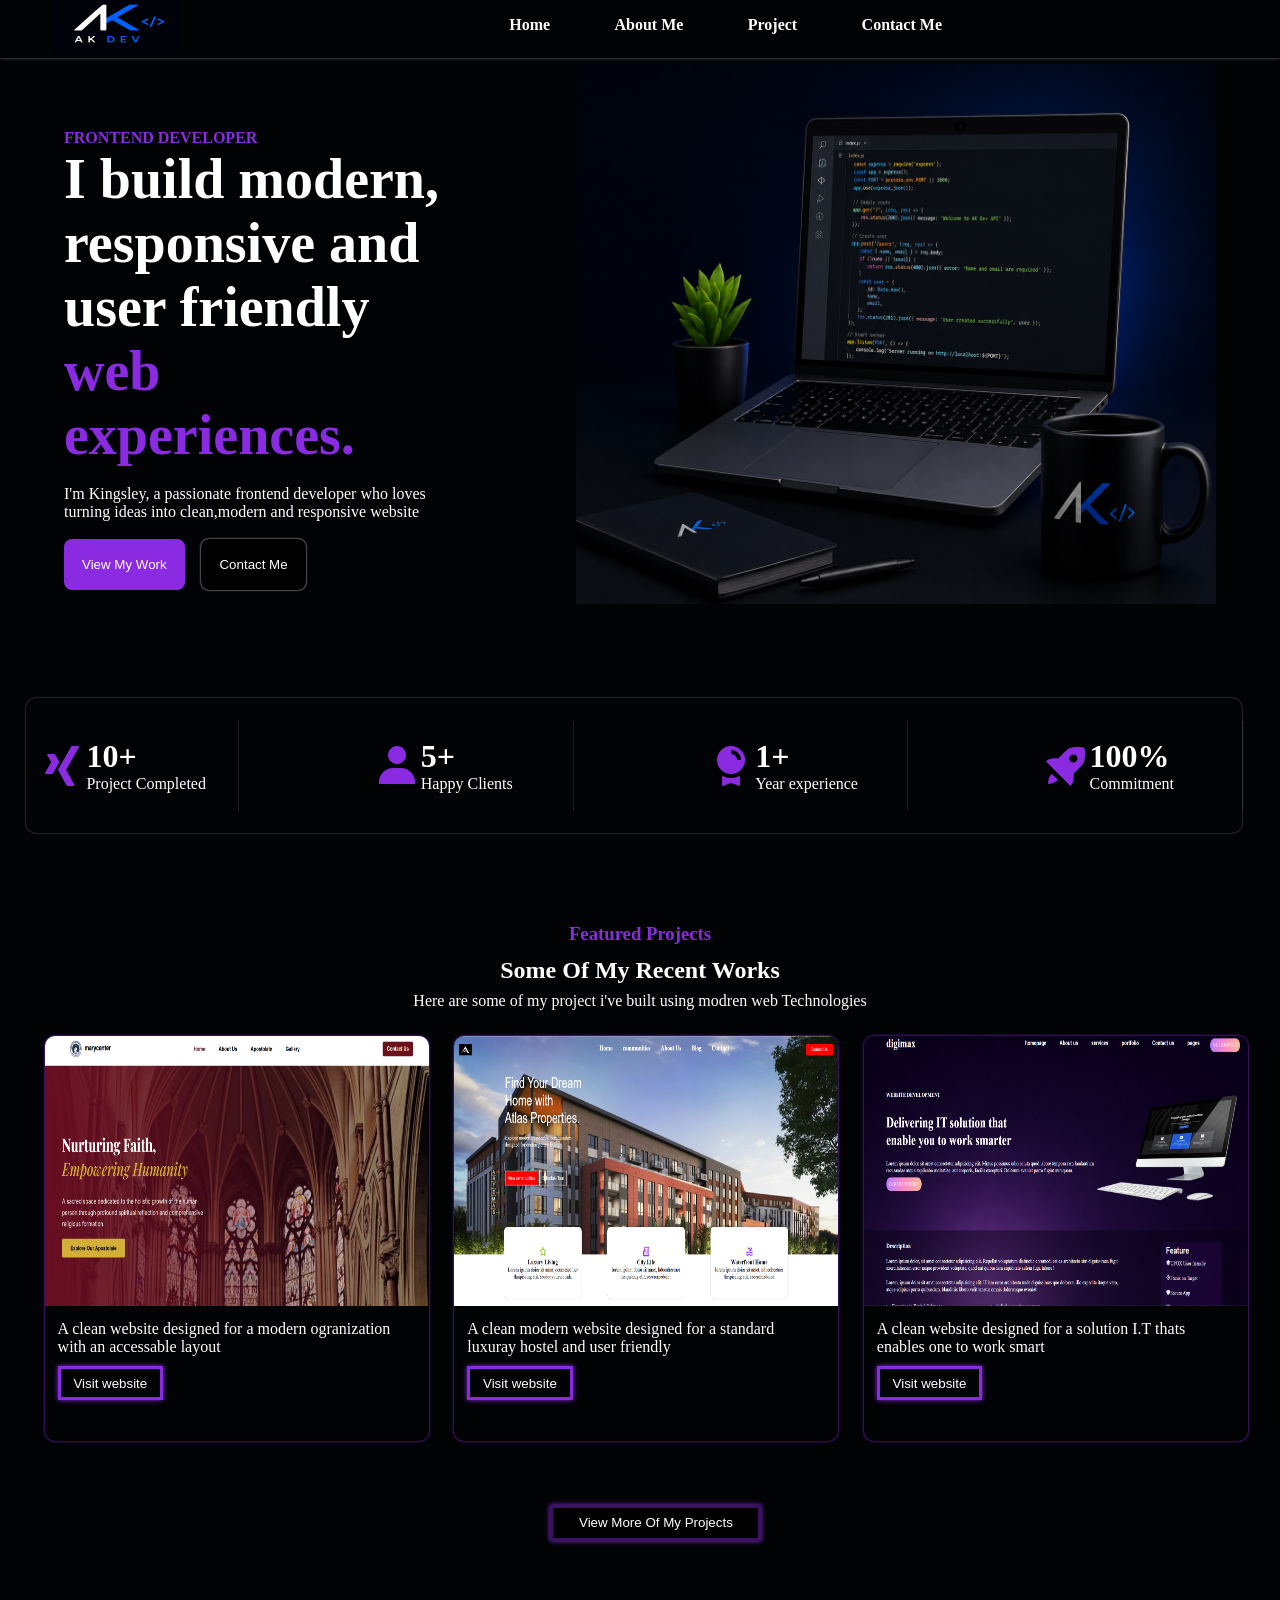
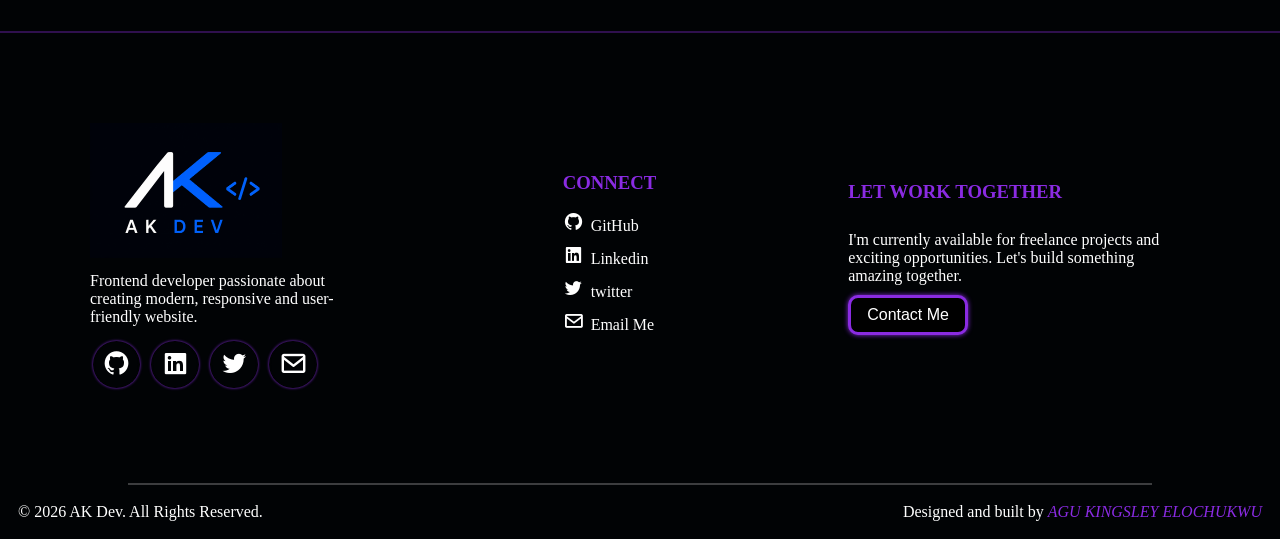
==== index.html @ 67a38dcb "first commit" ====
<!DOCTYPE html>
<html lang="en">
<head>
    <meta charset="UTF-8">
    <meta name="viewport" content="width=device-width, initial-scale=1.0">

    <link rel="apple-touch-icon" sizes="180x180" href="./favicon/apple-touch-icon.png">
<link rel="icon" type="image/png" sizes="32x32" href="./favicon/favicon-32x32.png">
<link rel="icon" type="image/png" sizes="16x16" href="./favicon/favicon-16x16.png">
<link rel="manifest" href="/site.webmanifest">

    <link rel="stylesheet" href="styling.css">
    <link href='https://unpkg.com/boxicons@2.1.4/css/boxicons.min.css' rel='stylesheet'>
    <title>MY PORTFOLIO</title>
</head>
<body>
    <header>
        <nav>
            <div>
                 <img src="Images/icon2.png" alt="">
            </div>
            <div id="headul">
                <ul>
                    <li><a href="index.html" id="home">Home</a></li>
                    <li> <a href="about.html">About Me</a></li>
                    <li><a href="project.html">Project</a></li>
                    <li><a href="contact.html">Contact Me</a></li>
                </ul>
            </div>

        </nav>
    </header>
     <section id="mediahead">

    <nav>

        <div>
            <img src="Images/icon2.png" alt="">
        </div>

        <!-- Hamburger -->
        <div class="hamburger" id="hamburger">

            <span></span>
            <span></span>
            <span></span>

        </div>

       <div id="mobile-menu">

            <ul>

                <li><a href="index.html">Home</a></li>
                <li><a href="about.html">About Me</a></li>
                <li><a href="project.html">Project</a></li>
                <li><a href="contact.html">Contact Me</a></li>

            </ul>

        </div>

    </nav>

</section>
    <main>
        <section class="sec1">
            <article class="art1">
                <div id="div1">
                    <h4>FRONTEND DEVELOPER</h4>
                    <h2>I build modern, responsive and user friendly </h2>
                    <h3>web experiences.</h3>
                    <p>I'm Kingsley, a passionate frontend developer who loves turning ideas into clean,modern and responsive website</p>
                    <button><a href="project.html">View My Work</a></button>
                    <button id="but1"><a href="contact.html">Contact Me</a></button>
                </div>
                <div>
                    <img src="Images/image2.png" alt="">
                </div>
            </article>
        </section>
        <section>
            <div id="div2">
    
                    <div class="box" id="box5">
                        <i class='bx bxl-xing icon'></i>
                        <div>
                            <h3>10+</h3>
                            <p>Project Completed</p>
                        </div>
                    </div>
                    
                    <div  class="box"  id="box6">
                        <i class='bx bxs-user icon'></i>
                        <div>
                            <h3>5+</h3>
                            <p>Happy Clients</p>
                        </div>
                    </div>
                  
                    <div class="box"  id="box7">
                        <i class='bx bxs-award icon' ></i>
                        <div>
                            <h3>1+</h3>
                           <p>Year experience</p>
                        </div>
                    </div>
                    
                    <div class="box"  id="box5">
                        <i class='bx bxs-rocket icon'></i>
                        <div>
                            <h3>100%</h3>
                            <p>Commitment</p>
                        </div>
                    </div>
    
            </div>
        </section>
        
        <section class="sec2">
           <div class="div">
             <h3>Featured Projects</h3>
            <h2>Some Of My Recent Works</h2>
            <p>Here are some of my project i've built using modren web Technologies</p>
           </div>
            <div id="div0">
               <a href="https://elochukwu16.github.io/marycenter/" target="_blank">
                 <div class="box1" id="box1">
                    <img src="Images/marycenter.png" alt="">
                    <p>A clean website designed for a modern ogranization with an accessable layout</p>
                    <button><a href="https://elochukwu16.github.io/marycenter/" target="_blank">Visit website</a></button>
                </div>
               </a>
               <a href="https://elochukwu16.github.io/defence/" target="_blank">
                 <div class="box1"  id="box2">
                    <img src="Images/altas.png" alt="">
                    <p>A clean modern website designed for a standard luxuray hostel and user friendly</p>
                    <button><a href="https://elochukwu16.github.io/defence/" target="_blank">Visit website</a></button>
                </div>
               </a>
                <a href="https://elochukwu16.github.io/digimax/" target="_blank">
                    <div class="box1"  id="box3">
                    <img src="Images/digmax.png" alt="">
                    <p>A clean website designed for a solution I.T thats enables one to work smart</p>
                    <button><a href="https://elochukwu16.github.io/digimax/" target="_blank">Visit website</a></button>
                </div>
                </a>

            </div>
            <button id="but4"><a href="project.html">View More Of My Projects</a></button>
        </section>
    </main>
    <footer>
        <section class="sec3">
            <hr>
            <article class="art2">
                <div>
                    <img src="Images/icon2.png" alt="">
                    <p>Frontend developer passionate about creating modern, responsive and user-friendly website.</p>
                    <i class='bx bxl-github bx-border-circle icon3'></i>
                    <i class='bx bxl-linkedin-square bx-border-circle icon3' ></i>
                    <i class='bx bxl-twitter bx-border-circle icon3' ></i>
                    <i class='bx bx-envelope bx-border-circle icon3' ></i>
                </div>
               
                <div>
                    <h3>CONNECT</h3>
                    <ul>
                        <li> <i class='bx bxl-github icon4'></i>GitHub</li>
                        <li>  <i class='bx bxl-linkedin-square icon4' ></i>Linkedin</li>
                        <li> <i class='bx bxl-twitter icon4' ></i>twitter</li>
                        <li>  <i class='bx bx-envelope icon4' ></i>Email Me</li>
                    </ul>
                </div>
                <div>
                    <h3>LET WORK TOGETHER</h3>
                    <p>I'm currently available for freelance projects and exciting opportunities. Let's build something amazing together.</p>
                    <button> <a href="contact.html">Contact Me</a></button>
                </div>
            </article>
            <hr id="hr1">
            <div id="div3">
                <p>© 2026 AK Dev. All Rights Reserved.</p>
                <p>Designed and built by <i>AGU KINGSLEY ELOCHUKWU</i></p>
            </div>
        </section>
    </footer>
    <script src="script.js"></script>
</body>
</html>
---- styling.css ----
*{
    padding: 0%;
    margin: 0%;
    box-sizing: border-box;
   
}
body{
  background-color: #010305;
  color: white;
}
header{
    position: fixed;
    z-index: 1000;
    top: -1%;
    background-color: #010305;
    width: 100vw;
    box-shadow: rgba(255, 255, 255, 0.43) 0 0 3px;
}
#mediahead{
    display: none;
}
#headul.active{
    display:block;
}
nav{
    display: flex;
    align-items: center;
}
nav img{
    width: 10vw;
    height: 7vh;
    margin-right: 25vw;
    margin-left: 4vw;
}
#headul ul{
    display: flex;
    justify-content: center;
    align-items: center;
    gap: 3vw;
    list-style: none;
}

#about{
    color: blue;
}
#project{
    color: blue;
}
#contact{
    color: blue;
}
 #headul li a:hover {
  background-color: #892be270;
  color: white;
  border-radius: 5px;
}
 #headul a{
    color: white;
    text-decoration: none;
     padding: 10px 16px 18px 10px;
     font-weight: 600;
}
#home{
    color: #892be270;
}
.sec1{
    color: white;
    margin-top: 5vw;
}
.art1{
    display: flex;
    justify-content: center;
    align-items: center;
    gap: 10vw;

}
.art1 img{
    width: 50vw;
    height: 60vh;
    animation: imga 2s infinite ease alternate-reverse;
}
@keyframes imga {
  from {
    transform: scale(1);
  }
  to {
    transform: scale(1.05);
  }
}
#div1{
    width: 30vw;
    height: 60vh;
}
#div1 h4{
    color: blueviolet;
    margin-top: 7vh;
}
#div1 h2{
    font-size: 3.5rem;
}
#div1 h3{
     font-size: 3.5rem;
     color: blueviolet;
     margin-bottom: 2vh;
}
.art1 button{
    margin-top: 2vh;
    padding: 2vh;
    background-color: blueviolet;
    color: white;
    font-weight: 400;
    border-radius: 8px;
    border: none;
}
/* .art1 button:hover {
  background-color:;
} */
.art1 button a{
    text-decoration: none;
    color: white;
}
#but1{
    margin-left: 1vw;
    background-color: black;
    box-shadow: white 0 0 2px;
}
.box{
    display: flex;
    align-items: center;
    width: 20vw;
    height: 10vh;
    box-shadow: #ffffff1a 1px 0 0 ;
    padding-left: 1vw;
}
#div2{
    display: flex;
    justify-content: center;
    align-items: center;
    gap: 10%;
    margin-top: 10vh;
     box-shadow: rgba(255, 255, 255, 0.418) 0 0 2px;
     width: 95vw;
     height: 15vh;
     margin-left: 2vw;
     border-radius: 10px;
}
.icon{
    font-size: 3rem;
    color: blueviolet;
}
#box5 {
  animation: bounce 3s infinite ease alternate-reverse;
}
@keyframes bounce {
  from {
    transform: translateY(0);
  }
  to {
    transform: translateY(-10px);
  }
}
#box6 {
  animation: box6 2.5s infinite ease alternate-reverse;
}
@keyframes box6 {
  from {
    transform: translateY(0);
  }
  to {
    transform: translateY(-10px);
  }
}
#box7 {
  animation: box7 3.1s infinite ease alternate-reverse;
}
@keyframes box7 {
  from {
    transform: translateY(0);
  }
  to {
    transform: translateY(-10px);
  }
}
.box h3{
    font-size: 2rem;
}
.sec2 h3{
    color: blueviolet;
    margin-bottom: 1vw;
}
.sec2 h2{
    margin-bottom: 0.6vw;
}
#div0{
    display: flex;
    justify-content: center;
    align-items: center;
    gap:1vw;
}
#div0 a{
    color: white;
    text-decoration: none;
}
.box1{
    width: 30vw;
    height: 45vh;
    box-shadow: blueviolet 0 0 3px;
    border-radius: 10px;
    
}
.div{
    text-align: center;
    margin-top: 5vw;
    padding: 2vw;
}
.box1 img{
    width: 30vw;
    height: 30vh;
    border-top-right-radius: 10px ;
    border-top-left-radius:10px ;
}
.box1 button{
    background-color: #010305;
    box-shadow: blueviolet 0 0 5px;
    border: blueviolet solid;
    padding: 0.5vw 1vw;
    margin-left: 1vw;

}
#box1 {
  animation: pulse 3s infinite ease alternate-reverse;
}
@keyframes pulse {
  from {
    transform: scale(1);
  }
  to {
    transform: scale(1.05);
  }
}
#box2 {
  animation: box2 2.6s infinite ease alternate-reverse;
}
@keyframes box2 {
  from {
    transform: scale(1);
  }
  to {
    transform: scale(1.06);
  }
}
#box3 {
  animation: box3 3.3s infinite ease alternate-reverse;
}
@keyframes box3 {
  from {
    transform: scale(1);
  }
  to {
    transform: scale(1.06);
  }
}
.box1 p{
    padding: 0.8vw 1vw;
}
#but4{
    background-color: black;
    box-shadow: blueviolet 0 0 5px;
    color: white;
    border: rgba(137, 43, 226, 0.433) solid;
    padding: 0.6vw 2vw;
    margin-left: 43vw;
    margin-top: 5vw;
}
#but4  a{
    color: white;
    text-decoration: none;
}
.art2{
    display: flex;
    justify-content: center;
    align-items: center;
    gap: 15vw;
    margin: 10vh;
}
.art2 img{
    width: 15vw;
    height: 15vh;
}
.art2 h3{
    color: blueviolet;
    margin-bottom: 2vh;
}
.art2 ul{
     list-style: none;
}
.art2 li{
    padding-bottom: 10px;
}
.art2 p{
    padding: 10px 0px;
}
.icon3{
    font-size: 1.5rem;
    box-shadow: white 0 0 2px;
    margin: 5px;

}
.icon4{
    font-size: 1.3rem;
    margin-right: 7px;
    
}
.art2 button{
    background-color: black;
    color: white;
    box-shadow: blueviolet 0 0 5px;
    padding: 8px 16px;
    font-size: 1rem;
    border-radius: 10px;
    border: solid blueviolet;
    
}
.art2 button a{
    text-decoration: none;
    color: white;
}
.sec3 hr{
    background-color: rgba(137, 43, 226, 0.334);
    margin-top: 10vh;
    height: 2px;
    border: blueviolet;
}
#div3{
    display: flex;
    justify-content: center;
    align-items: center;
    gap: 50vw;
    margin-bottom: 2vh;
}
#div3 i{
    color: blueviolet;
}
#hr1{
    background-color: rgba(255, 255, 255, 0.233);
    height: 2px;
    width: 80vw;
    margin-left: 10vw;
    margin-bottom: 2vh;
}
#sec4{
    display: flex;
    justify-content: center;
    gap: 4vw;
     margin-top: 5vw;
}
#div4 img{
     width: 40vw;
     height: 97vh;
     border-radius: 10px;
}
#art3{
    display: flex;
    gap: 1vw
}
#art3 img{
    width: 4vw;
    height: 10vh;
}
#art3 p{
    font-size: 0.6rem;
    padding: 0;
}
#art3 div{
    width: 7vw;
    height: 18vh;
    text-align: center;
    background-color: rgba(137, 43, 226, 0.203);
    padding-top: 2%;
    border-radius: 7px;
    margin-top: 1vw;
    box-shadow: white 0 0 2px;
}
#div5{
    width: 40vw;
    height: 92vh;
}
#div5 h2{
    font-size: 2.03rem;
    padding: 1vw 0 0 0;
}
#div5 i{
    color: blueviolet;
    
}
#div5 p{
    padding: 0.8vw 0;
}
#div5 h4{
    padding-top: 1vw;
    font-size: 1.2rem;
}
#but3{
    padding: 0.7vw 3vw;
    margin-top: 1vw;
    background-color: blueviolet;
    color: white;
    border: none;
}
#but3 a{
    text-decoration: none;
    color: white;
}
#but2{
    padding: 0.5vw 1vw ;
    background-color: blueviolet;
    color: white;
    border: none;
}
#but2 a{
    text-decoration: none;
    color: white;
}
.box2{
    width: 30vw;
    height: 45vh;
    box-shadow: blueviolet 0 0 3px;
    border-radius: 10px;
}
    
.box2 img{
    width: 30vw;
    height: 30vh;
    border-top-right-radius: 10px ;
    border-top-left-radius:10px ;
}
.box2 button{
    background-color: #010305;
    box-shadow: blueviolet 0 0 5px;
    border: blueviolet solid;
    padding: 0.5vw 1vw;
    margin-left: 1vw;

}
.box2 p{
    padding: 0.8vw 1vw;
}
.art4{
    display: flex;
    justify-content: center;
    align-items: center;
    gap: 1vw;
    margin: 2vw;
}
.art4  a{
    color: white;
    text-decoration: none;
}
#div6{
    text-align: center;
     margin-top: 5vw;
}
#div6 h4{
    color: blueviolet;
    padding-bottom: 0.6vw;
}
#div6 i{
    color: blueviolet;
    font-style: normal;
}
#div6 h2{
    font-size: 2.3rem;
    padding-bottom: 0.3vw;
}
#div6 p{
    padding-bottom: 0.2vw;
}
#div7{
    display: flex;
    justify-content: center;
    align-items: center;
    gap: 26vw;
    box-shadow: blueviolet 0 0 5px;
    width: 80vw;
    margin-left: 10vw;
    height: 15vh;
    background-color: rgba(137, 43, 226, 0);
}
#div8{
    display: flex;
    /* justify-content: center; */
    align-items: center;
    gap: 1vw;
}
.icon5{
    font-size: 2.5rem;
    box-shadow: blueviolet 0 0 3px;
    color: blueviolet;
    background-color: rgba(137, 43, 226, 0.238);
}
#div7 h3{
    font-size: 2rem;
}
#div7 button{
    background-color: blueviolet;
    color: white;
    padding: 0.7vw 1.5vw;
    border-radius: 10px;
    font-size: 1.1rem;
}
#div7 button a{
    text-decoration: none;
    color: white;
}
/* .sec5 article{
   display: flex;
   justify-content: center;
}
#div10 img{
    width: 60vw;
    height: 50vh;
} */
 .sec5{
    background-image:linear-gradient(to left,rgba(0, 0, 0, 0.432)), url(Images/message.png);
    background-repeat: no-repeat;
    background-size: cover;
    height: 70vh;
 }
 #div9{
    width: 40vw;
    padding-top: 20vh;
    padding-left: 5vw;
 }
 #div9 h4{
    color: blueviolet;
    padding-bottom: 1vw;
    font-size: 2rem;
 }
 #div9 h2{
    font-size: 3rem;
    padding-bottom: 0.5vw;
 }
 #div9 i{
    color: blueviolet;
    font-style: normal;
    
 }
 #div9 p{
      padding-bottom: 1vw;
 }
 .sec6 article{
    display: flex;
    justify-content: center;
    gap: 2vw;
    margin-top: 5vw;
 }
 .sec6 article h4{
    color: blueviolet;
 }
 #div11{
    width: 20vw;
    height: 55vh;
    box-shadow: blueviolet 0 0 5px;
    border-radius: 10px;
    padding: 2vw;

 }
 #div11 h4{
    padding: 1vw 0;
 }
 .icon6{
    display: flex;
    align-items: center;
    gap: 1vw;
    padding: 0.7vw 0vw;
 }
 .bx-border{
    box-shadow: blueviolet 0 0 3px;
    color: blueviolet;
    font-size: 1.5rem;
 }
 .bx-border-circle{
      box-shadow: blueviolet 0 0 3px;
    font-size: 1.8rem;
    margin-left: 0.2vw;
 }
 #div12{
    width: 30vw;
    height: 55vh;
    box-shadow: blueviolet 0 0 5px;
    border-radius: 10px;
    padding: 2vw;
 }
 #div12 h4{
    padding: 1vw 0;
 }
 #div12 input{
    width: 12vw;
    height: 6vh;
     box-shadow: rgba(255, 255, 255, 0.605) 0 0 2px;
    border-radius: 5px;
    background-color: transparent;
    border: none;
    padding-left: 1vw;
 }
 textarea{
    width: 24.5vw;
    height: 20vh;
    background-color: transparent;
    color: white;
    border-radius: 5px;
    margin-top: 2vw;
    padding: 1vw;
    font-size: 1rem;
 }
 #div12 button{
    margin-top: 1vw;
    padding: 1vw 9vw;
    background-color: blueviolet;
    border: none;
    color: white;
    font-size: 1rem;
    border-radius: 5px;
 }

 @media (max-width:1000px){
    .sec1{
        margin-top: 7vw;
    }
    #div1 h2{
        font-size: 2.5rem;
    }
    #div2{
        margin-top: 20vh;
    }
    #sec4{
        margin-top: 7vw;
    }
    #div5{
        width: 53vw;
    }
    #div6{
        margin-top: 7vw;
    }
    #div7{
        width: 90vw;
        margin-left: 5vw;
    }
    #div7 h3{
       font-size: 1.5rem;
    }
    .bx-border-circle{
        font-size: 1.5rem;
    }
    .bx-border{
        font-size: 1.2rem;
    }
    #div11{
        width: 25vw;
    }
    #div12{
        width: 35vw;
    }
    .icon6{
        margin: 1vw 0;
    }
    #div12 input{
        width: 15vw;
    }
    textarea{
        width: 30vw;
        margin: 2vw 0;
    }
    #div12 button{
        padding: 0.9vw 9.5vw;
    }


 }

@media (max-width:768px){

    /* Hide Desktop Navbar */
    header{
        display:none;
    }

    /* Show Mobile Navbar */
    #mediahead{
        display:block;
    }

    #mediahead nav{

    display: flex;

    justify-content: space-between;

    align-items: center;

    padding: 20px;

    position: fixed;
    z-index: 1000;
    width: 100%;
    top: -1%;

    background: #010305;
}

    #mediahead img{
        width:130px;
    }

    /* Hamburger */

    .hamburger{
        display:flex;
        flex-direction:column;
        gap:6px;
        cursor:pointer;
        z-index:1001;
    }

    .hamburger span{
        width:35px;
        height:4px;
        background:#fff;
        border-radius:5px;
        transition:.3s;
    }

    /* Mobile Menu */

 #mobile-menu{
    position: fixed;
    top: 80px;
    left: 0;

    /* width: 70%; */

    display: none;

    padding: 10px 0;

    box-shadow: 0 8px 20px rgba(0,0,0,.4);
    z-index: 1000;
}

#mobile-menu.active{
    display: block;
}
#mobile-menu ul{
    list-style: none;

    display: flex;
    flex-direction: column;

    gap: 18px;

    padding: 0 10px;
}
#mobile-menu li{
    width: 110px;
}
#mobile-menu a{

    display: block;

    background: blueviolet;

    color: white;

    text-decoration: none;

    text-align: center;

    padding: 13px;

    border-radius: 10px;

    font-size: 16px;

    font-weight: 400;

    transition: .3s;
}
#mobile-menu a:hover{
    color: #0A84FF;
    padding-left: 10px;
}
    .hamburger.active span:nth-child(1){
    transform:rotate(45deg) translate(7px,7px);
}

.hamburger.active span:nth-child(2){
    opacity:0;
}

.hamburger.active span:nth-child(3){
    transform:rotate(-45deg) translate(7px,-7px);
}
#div1 h2{
    font-size: 2.1rem;
}
#div1 h3{
    font-size: 2.1rem;
}
#div1 h4{
    font-size: 1rem;
}
.box{
    width: 25vw;
    padding-left: 0%;
}
.box h3{
    font-size: 1.5rem;
}
.icon{
    font-size: 2.5rem;
}
.box1{
    height: 50vh;
}
#div0{
    margin-top: 2vw;
}
#sec4{
    margin-top: 14vw;
}
#div4 img{
    height: 100vh;
}
#div5{
    width: 50vw;
}
#div5 h2{
    font-size: 1.7rem;
}
#art3 div{
    width: 10vw;
    height: 16vh;
}
#art3 p{
    font-size: 0.5rem;
}
#div6{
    margin-top: 15vw;
}
.art4{
    gap: 1.2vw;
    margin: 2.2vw;
    margin-bottom: 5vw;
}
.box2{
    height: 50vh;
}
#div7{
    width: 90vw;
    gap: 17vw;
    margin-left: 5vw;
}
#div7 h3{
    font-size: 1.3rem;
}
#div9{
   width: 90vw;
}
.icon5{
    font-size: 2.5rem;
}
#div11{
    width: 27vw;
}
#div12{
    width: 40vw;
}
#div12 input{
    width: 17vw;
}
textarea{
    width: 35vw;
    margin: 3vw 0;
    
}
.icon6{
    margin: 2vw 0;
}
}


 @media (max-width:400px){

    #mediahead nav{
        padding:15px;
        width: 100%;
    }

    #mediahead img{
        width:100px;
    }

    .hamburger span{
        width:30px;
        height:3px;
    }

    #mobile-menu ul{
        gap:10px;
        padding:15px 0;
    }

    #mobile-menu a{
        font-size:14px;
    }
    .sec1{
        margin-top: 13vw;
    }
    .art1{
        flex-direction: column;
        gap: 2vw;
    }
    #div1{
        width: 90vw;
    }
    .art1 img{
        width: 90vw;
    }
    #div2{
       display: grid;
        grid-template-columns: 1fr 1fr;
        /* grid-template-rows: 1fr 1fr; */
        height: 30vh;
    }
    .box{
        width: 33vw;
    }
    #div0{
        flex-direction: column;
        gap: 4vw;
    }
    .box1{
        width: 90vw;
        height: 43vh;
    }
    .box1 img{
        width: 90vw;
    }
    #but4{
        margin-left: 30vw;
    }
    .art2{
        flex-direction: column;
        align-items: start;
        gap: 5vw;
        margin: 5vh;
    
    }
    .art2 img{
        width: 90vw;
        height: 20vh;
    }
   .icon4{
    text-align: left;
   }
  #div3{
    gap: 15vw;
    margin-left: 3vw;
  } 
  #sec4{
    margin-top: 30vw;
    margin-bottom: 60vw;
    flex-direction: column;
  }
  #div4 img{
    width: 90vw;
    margin: 0 5vw;
    height: 70vh;
  }
  #div5{
    width: 90vw;
    margin: 0 5vw;
  }
  #art3{
    display: grid;
    grid-template-columns: 1fr 1fr 1fr;
    padding-bottom: 10vw;
  }
  #art3 div{
    width: 30vw;
    height: 18vh;
  }
  #art3 img{
    width: 23vw;
    height: 12vh;
    margin-top: 1vw;
  }
  #but3{
    margin-top: 0;
  }
  .art4{
    flex-direction: column;
    gap: 5vw;
  }
  .box2{
    width: 90vw;
    height: 45vh;
    margin: 0 5vw;
  }
  .box2 img{
    width: 90vw;
  }
  #div6{
    margin-top: 30vw;
  }
  #div7{
    flex-direction: column;
    gap: 0.5vw;
    width: 90vw;
    height: 20vh;
    margin-left: 5vw;
  }
  #div7 h3{
    font-size: 1rem;
  }
  #div7 p{
    font-size: 0.8rem;
  }
  #div9{
    width: 90vw;
  }
  .sec6 article{
    flex-direction: column-reverse;
    margin: 0 10vw;
  }
  #div11{
    width: 80vw;
    padding: 10vw;
    
  }
  #div12{
    width: 80vw;
    padding: 2vw;
  }
  #div12 input{
    width: 37vw;
  }
  textarea{
    width: 75vw;
    margin: 5vw 0;
  }
  #div12 button{
    padding: 4vw 24vw;
  }
  .icon6{
    margin-bottom: 5vw;
  }
}
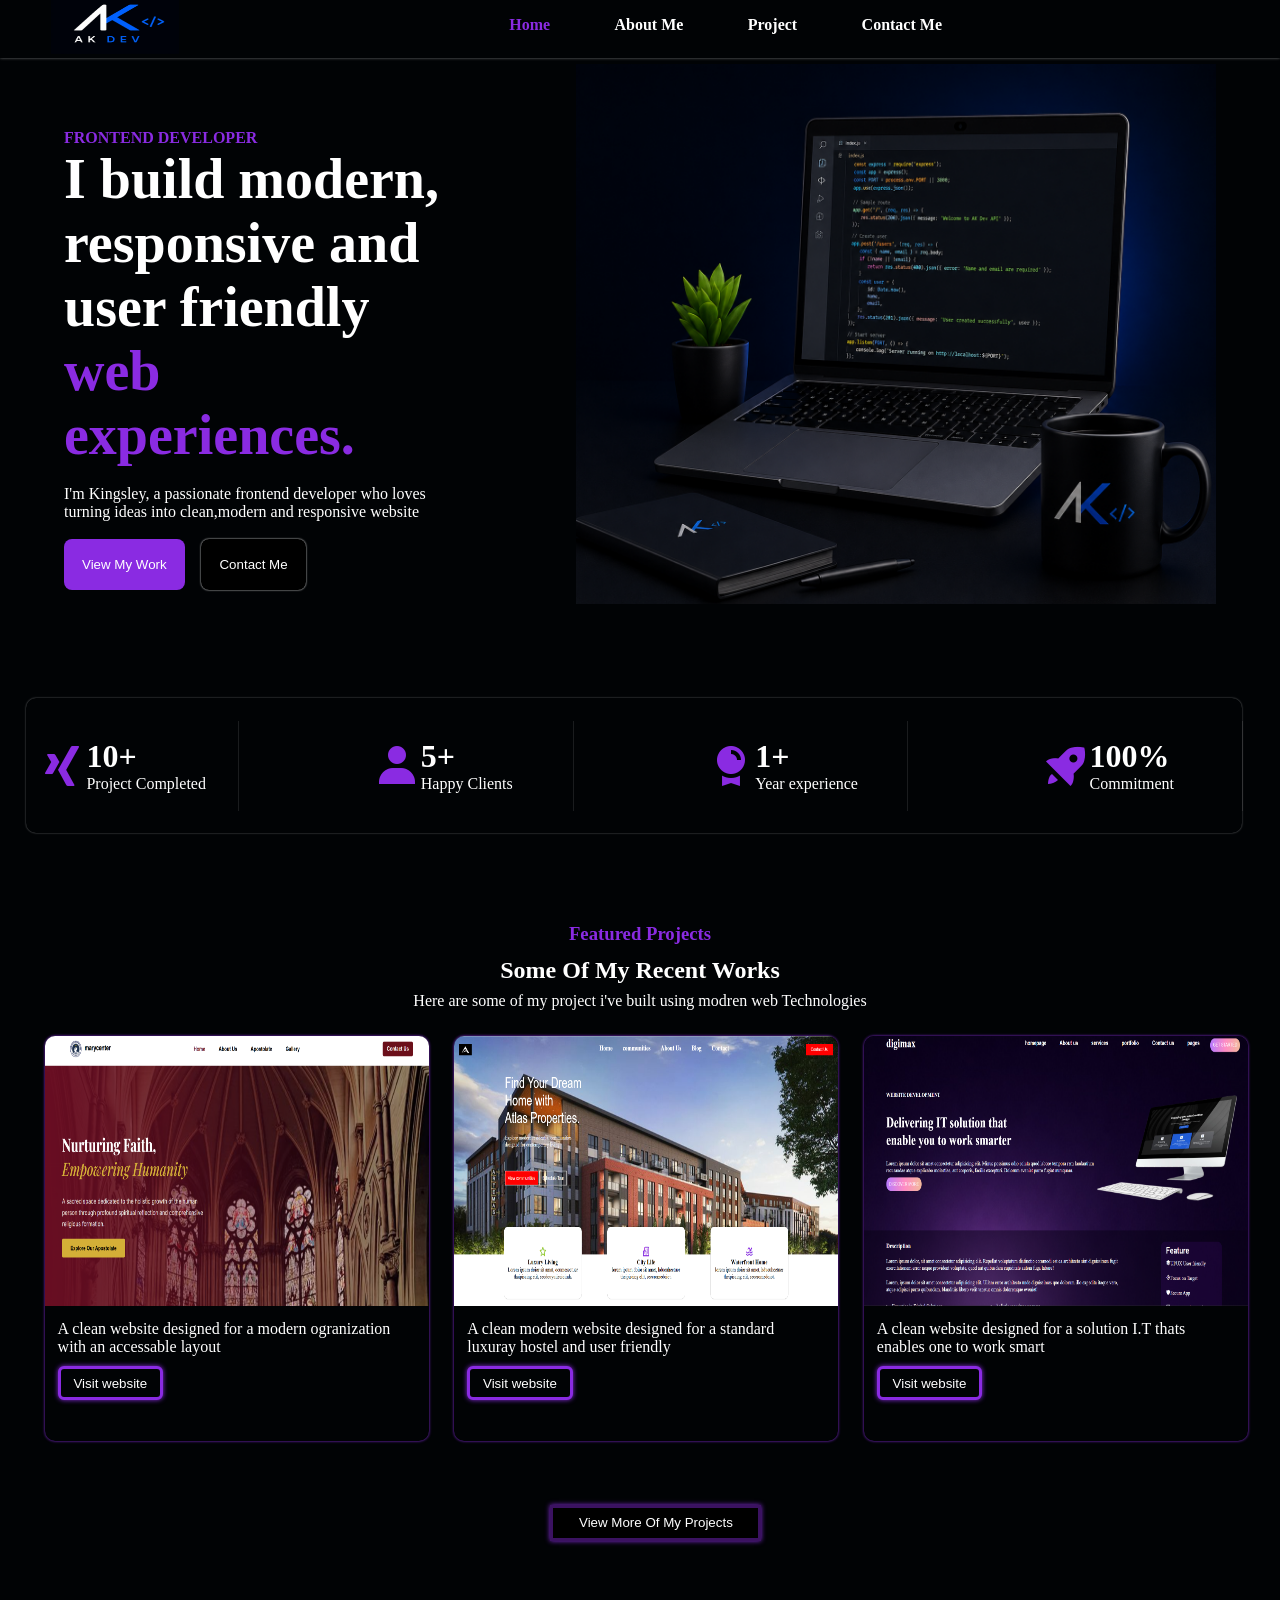
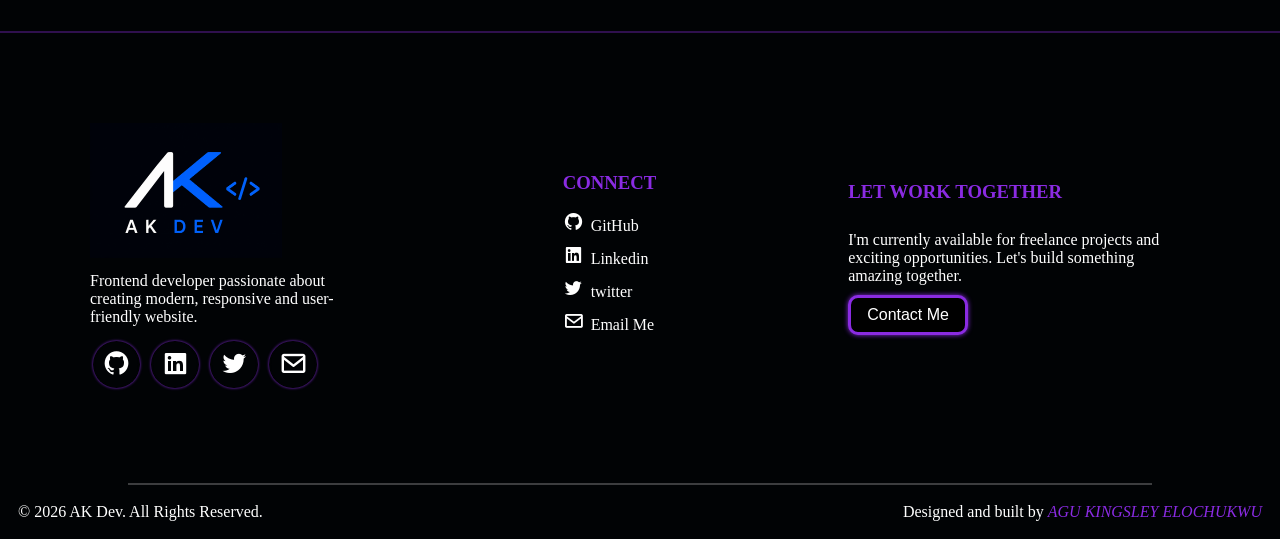
==== commit b55316f0: "correction:" ====
--- a/index.html
+++ b/index.html
@@ -21,7 +21,7 @@
             </div>
             <div id="headul">
                 <ul>
-                    <li><a href="index.html" id="home">Home</a></li>
+                    <li><a href="index.html" style="color:blueviolet ;"  id="home">Home</a></li>
                     <li> <a href="about.html">About Me</a></li>
                     <li><a href="project.html">Project</a></li>
                     <li><a href="contact.html">Contact Me</a></li>
@@ -157,10 +157,14 @@
                 <div>
                     <img src="Images/icon2.png" alt="">
                     <p>Frontend developer passionate about creating modern, responsive and user-friendly website.</p>
-                    <i class='bx bxl-github bx-border-circle icon3'></i>
-                    <i class='bx bxl-linkedin-square bx-border-circle icon3' ></i>
-                    <i class='bx bxl-twitter bx-border-circle icon3' ></i>
-                    <i class='bx bx-envelope bx-border-circle icon3' ></i>
+                    <a href="https://github.com/Elochukwu16" target="_blank" rel="noopener noreferrer"><i class='bx bxl-github bx-border-circle icon3'></i></a>
+                    
+                    <a href="https://www.linkedin.com/in/elochukwu-kingsley-59264a41a?utm_source=share_via&utm_content=profile&utm_medium=member_android" target="_blank" rel="noopener noreferrer"><i class='bx bxl-linkedin-square bx-border-circle icon3' ></i></a>
+                    
+                    <a href="https://x.com/Guess_wat1" target="_blank" rel="noopener noreferrer"> <i class='bx bxl-twitter bx-border-circle icon3' ></i></a>
+                    
+                    <a href="mailto:elochukwukingsley09@gmail.com" target="_blank" rel="noopener noreferrer"><i class='bx bx-envelope bx-border-circle icon3' ></i></a>
+                    
                 </div>
                
                 <div>
--- a/styling.css
+++ b/styling.css
@@ -224,6 +224,7 @@
     box-shadow: blueviolet 0 0 5px;
     border: blueviolet solid;
     padding: 0.5vw 1vw;
+    border-radius: 6px;
     margin-left: 1vw;
 
 }
@@ -299,6 +300,9 @@
 }
 .art2 p{
     padding: 10px 0px;
+}
+.art2 a{
+    color: white;
 }
 .icon3{
     font-size: 1.5rem;
@@ -406,6 +410,7 @@
     background-color: blueviolet;
     color: white;
     border: none;
+    border-radius: 4px;
 }
 #but3 a{
     text-decoration: none;
@@ -439,6 +444,7 @@
     box-shadow: blueviolet 0 0 5px;
     border: blueviolet solid;
     padding: 0.5vw 1vw;
+    border-radius: 5px;
     margin-left: 1vw;
 
 }
@@ -505,6 +511,7 @@
     background-color: blueviolet;
     color: white;
     padding: 0.7vw 1.5vw;
+    border: none;
     border-radius: 10px;
     font-size: 1.1rem;
 }
@@ -565,6 +572,9 @@
     padding: 2vw;
 
  }
+ #div11 a{
+    color: white;
+ }
  #div11 h4{
     padding: 1vw 0;
  }
@@ -742,6 +752,7 @@
     display: none;
 
     padding: 10px 0;
+    background-color: #010305;
 
     box-shadow: 0 8px 20px rgba(0,0,0,.4);
     z-index: 1000;
@@ -849,7 +860,7 @@
 }
 .art4{
     gap: 1.2vw;
-    margin: 2.2vw;
+    margin-top: 2.2vw;
     margin-bottom: 5vw;
 }
 .box2{
@@ -888,10 +899,8 @@
 }
 }
 
-
- @media (max-width:400px){
-
-    #mediahead nav{
+@media (max-width:723px){
+     #mediahead nav{
         padding:15px;
         width: 100%;
     }
@@ -921,25 +930,200 @@
         gap: 2vw;
     }
     #div1{
-        width: 90vw;
+        width: 80vw;
     }
     .art1 img{
-        width: 90vw;
+        width: 80vw;
     }
     #div2{
        display: grid;
         grid-template-columns: 1fr 1fr;
         /* grid-template-rows: 1fr 1fr; */
         height: 30vh;
+        width: 85vw;
+        margin: 7vw;
     }
     .box{
-        width: 33vw;
+        width: 30vw;
     }
     #div0{
         flex-direction: column;
         gap: 4vw;
     }
     .box1{
+        width: 80vw;
+        height: 43vh;
+    }
+    .box1 img{
+        width: 80vw;
+    }
+    #but4{
+        margin-left: 30vw;
+    }
+    .art2{
+        flex-direction: column;
+        align-items: start;
+        gap: 5vw;
+        margin: 5vh;
+    
+    }
+    .art2 img{
+        width: 90vw;
+        height: 20vh;
+    }
+   .icon4{
+    text-align: left;
+   }
+  #div3{
+    gap: 15vw;
+    margin-left: 3vw;
+  } 
+   #sec4{
+    margin-top: 30vw;
+    margin-bottom: 60vw;
+    flex-direction: column;
+  }
+  #div4 img{
+    width: 90vw;
+    margin: 0 5vw;
+    height: 65vh;
+  }
+  #div5{
+    width: 90vw;
+    margin: 0 5vw;
+  }
+  #art3{
+    display: grid;
+    grid-template-columns: 1fr 1fr 1fr;
+    padding-bottom: 10vw;
+  }
+  #art3 div{
+    width: 30vw;
+    height: 18vh;
+  }
+  #art3 img{
+    width: 23vw;
+    height: 12vh;
+    margin-top: 1vw;
+  }
+  #but3{
+    margin-top: 0;
+  }
+  .art4{
+    flex-direction: column;
+    gap: 5vw;
+  }
+  .box2{
+    width: 90vw;
+    height: 45vh;
+    margin: 0 5vw;
+  }
+  .box2 img{
+    width: 90vw;
+  }
+  #div6{
+    margin-top: 30vw;
+  }
+   #div7{
+    flex-direction: column;
+    gap: 0.5vw;
+    width: 90vw;
+    height: 20vh;
+    margin-left: 5vw;
+  }
+  #div7 h3{
+    font-size: 1rem;
+  }
+  #div7 p{
+    font-size: 0.8rem;
+  }
+  #div9{
+    width: 90vw;
+  }
+  .sec6 article{
+    flex-direction: column-reverse;
+    margin: 0 10vw;
+  }
+  #div11{
+    width: 80vw;
+    padding: 10vw;
+    height: 60vh;
+    
+  }
+  #div12{
+    width: 80vw;
+    padding: 2vw;
+  }
+  #div12 input{
+    width: 37vw;
+  }
+  textarea{
+    width: 75vw;
+    margin: 5vw 0;
+  }
+  #div12 button{
+    padding: 4vw 28vw;
+  }
+  .icon6{
+    margin-bottom: 5vw;
+  }
+  #div12 h4{
+    padding: 2vw;
+  }
+
+}
+
+ @media (max-width:400px){
+
+    #mediahead nav{
+        padding:15px;
+        width: 100%;
+    }
+
+    #mediahead img{
+        width:100px;
+    }
+
+    .hamburger span{
+        width:30px;
+        height:3px;
+    }
+
+    #mobile-menu ul{
+        gap:10px;
+        padding:15px 0;
+    }
+
+    #mobile-menu a{
+        font-size:14px;
+    }
+    .sec1{
+        margin-top: 13vw;
+    }
+    .art1{
+        flex-direction: column;
+        gap: 2vw;
+    }
+    #div1{
+        width: 90vw;
+    }
+    .art1 img{
+        width: 90vw;
+    }
+    #div2{
+       display: grid;
+        grid-template-columns: 1fr 1fr;
+        /* grid-template-rows: 1fr 1fr; */
+        height: 30vh;
+    }
+    .box{
+        width: 33vw;
+    }
+    #div0{
+        flex-direction: column;
+        gap: 4vw;
+    }
+    .box1{
         width: 90vw;
         height: 43vh;
     }
@@ -949,6 +1133,7 @@
     #but4{
         margin-left: 30vw;
     }
+    
     .art2{
         flex-direction: column;
         align-items: start;
@@ -980,11 +1165,18 @@
   #div5{
     width: 90vw;
     margin: 0 5vw;
+    height: 110vh;
+  }
+  #div5 h2{
+    margin-bottom: 3vw;
+  }
+  #div5 h4{
+    margin: 3vw 0;
   }
   #art3{
     display: grid;
     grid-template-columns: 1fr 1fr 1fr;
-    padding-bottom: 10vw;
+    padding-bottom: 3vw;
   }
   #art3 div{
     width: 30vw;
@@ -995,9 +1187,7 @@
     height: 12vh;
     margin-top: 1vw;
   }
-  #but3{
-    margin-top: 0;
-  }
+ 
   .art4{
     flex-direction: column;
     gap: 5vw;
@@ -1007,24 +1197,35 @@
     height: 45vh;
     margin: 0 5vw;
   }
+  .box2 button{
+    margin-top: 1vw;
+  }
   .box2 img{
     width: 90vw;
   }
   #div6{
     margin-top: 30vw;
   }
+
   #div7{
     flex-direction: column;
     gap: 0.5vw;
     width: 90vw;
     height: 20vh;
     margin-left: 5vw;
+       margin-top: 20vw;
   }
   #div7 h3{
     font-size: 1rem;
   }
+  .icon5{
+    font-size: 1.6rem;
+  }
   #div7 p{
     font-size: 0.8rem;
+  }
+  #div7 button{
+    margin-top: 1.4rem;
   }
   #div9{
     width: 90vw;
@@ -1052,7 +1253,9 @@
   #div12 button{
     padding: 4vw 24vw;
   }
+
   .icon6{
     margin-bottom: 5vw;
   }
 }
+
